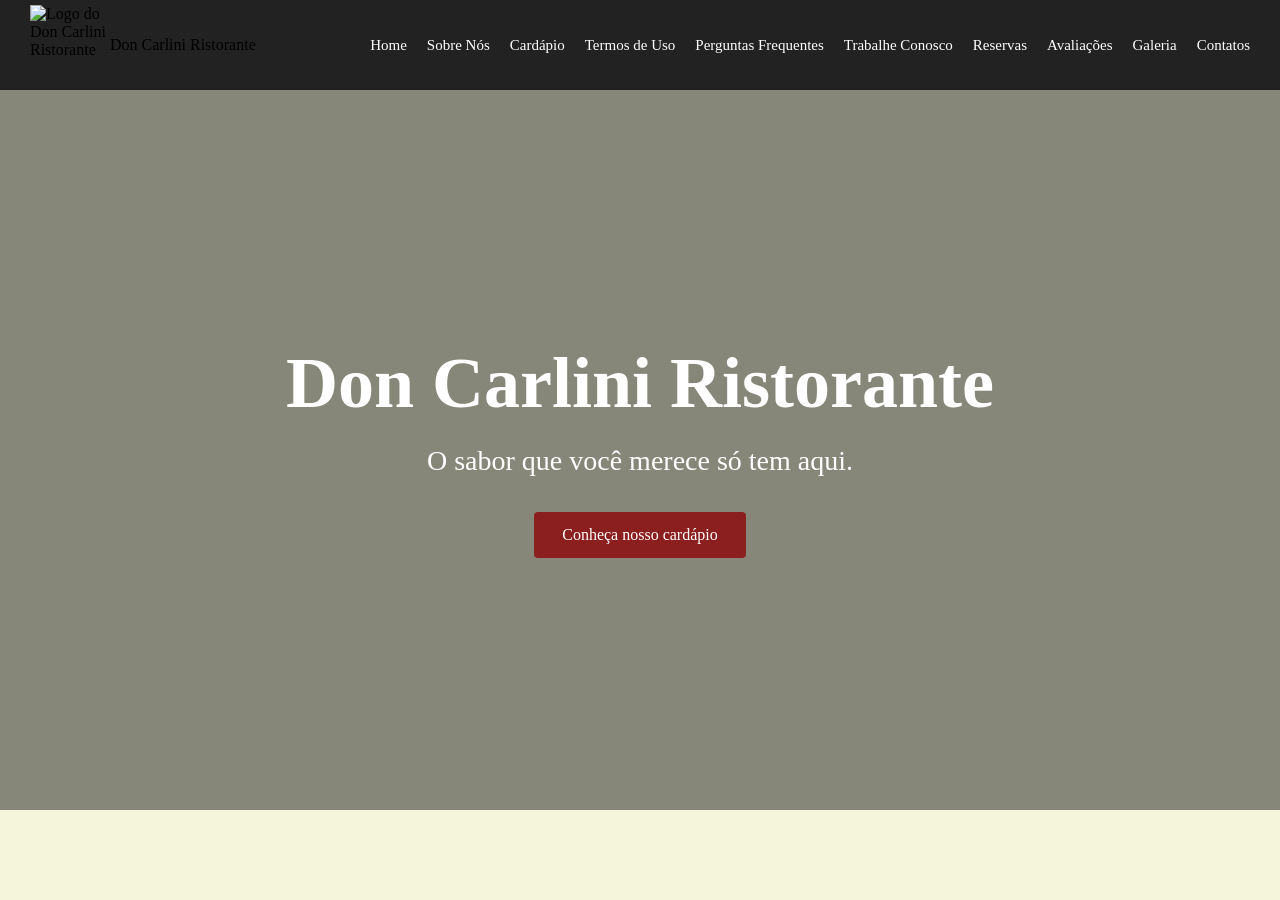
==== index.html @ febd2bf2 "Update Style" ====
<!DOCTYPE html>
<html lang="pt-br">

<head>
    <meta charset="UTF-8">
    <meta name="viewport" content="width=device-width, initial-scale=1.0">

    <title>Don Carlini Ristorante</title>

    <link rel="stylesheet" href="css/style.css">
</head>

<body>

    <header class="header">

        <img 
            src="assets/img/logoDonCarlini.jpg" 
            width="80" 
            height="80" 
            alt="Logo do Don Carlini Ristorante"
        >

        <div class="logo">
            Don Carlini Ristorante
        </div>

        <nav class="nav-bar">
            <ul class="nav-list">
                <li><a href="index.html">Home</a></li>
                <li><a href="pages/sobreNos.html">Sobre Nós</a></li>
                <li><a href="pages/cardapio.html">Cardápio</a></li>
                <li><a href="pages/termosUso.html">Termos de Uso</a></li>
                <li><a href="pages/faq.html">Perguntas Frequentes</a></li>
                <li><a href="pages/trabalheCon.html">Trabalhe Conosco</a></li>
                <li><a href="pages/reservas.html">Reservas</a></li>
                <li><a href="pages/avaliacoes.html">Avaliações</a></li>
                <li><a href="pages/galeria.html">Galeria</a></li>
                <li><a href="pages/contatos.html">Contatos</a></li>
            </ul>
        </nav>

    </header>

    <main>

        <section class="hero">
        <div class="hero-conteudo">
            <h1>Don Carlini Ristorante</h1>
            <h2>O sabor que você merece só tem aqui.</h2>
            <a href="pages/cardapio.html" class="btn-cardapio">
                Conheça nosso cardápio
            </a>
        </div>
    </section>

    </main>


</body>

</html>
---- css/style.css ----
* {
    margin: 0;
    padding: 0;
    box-sizing: border-box;
}

/* Fonte padrão do site */
body {
    font-family: 'Merriweather', serif;
    background-color: beige;
}

/* Cabeçalho */
.header {
    width: 100%;
    min-height: 90px;

    display: flex;
    align-items: center;

    padding: 5px 30px;

    background-color: #222;
    
}

/* Logo */
.logo img {
    display: block;
    border-radius: 50%;
}

/* Nome do restaurante */
.nome-restaurante {
    color: white;
    font-size: 24px;
    font-weight: bold;

    margin-left: 15px;
    margin-right: 30px;
}

/* Navbar */
.nav-bar {
    flex: 1;
}

/* Lista de links */
.nav-list {
    list-style: none;

    display: flex;
    align-items: center;
    justify-content: flex-end;

    gap: 20px;
}

/* Links */
.nav-list a {
    color: white;
    text-decoration: none;
    font-size: 15px;
}

/* Quando passar o mouse */
.nav-list a:hover {
    color: #d4af37;
}

.hero {
    min-height: 80vh;

    /* Imagem de fundo */
    background-image: 
        linear-gradient(rgba(0, 0, 0, 0.45), rgba(0, 0, 0, 0.45)),
        url("../assets/img/prato.webp");

    background-size: cover;
    background-position: center;
    background-repeat: no-repeat;

    /* Centralização do conteúdo */
    display: flex;
    justify-content: center;
    align-items: center;
    text-align: center;

    padding: 30px;
    box-sizing: border-box;
}

.hero-conteudo {
    color: white;
    max-width: 900px;
}

.hero h1 {
    font-family: 'Merriweather', serif;
    font-size: clamp(36px, 6vw, 72px);
    margin-bottom: 20px;
}

.hero h2 {
    font-family: 'Merriweather', serif;
    font-size: clamp(18px, 2.5vw, 28px);
    font-weight: 400;
    margin-bottom: 35px;
}

.btn-cardapio {
    display: inline-block;
    padding: 14px 28px;
    background-color: #8b1e1e;
    color: white;
    text-decoration: none;
    border-radius: 4px;
    transition: background-color 0.3s;
}

.btn-cardapio:hover {
    background-color: #641414;
}

p {
    line-height: 1.8;
}
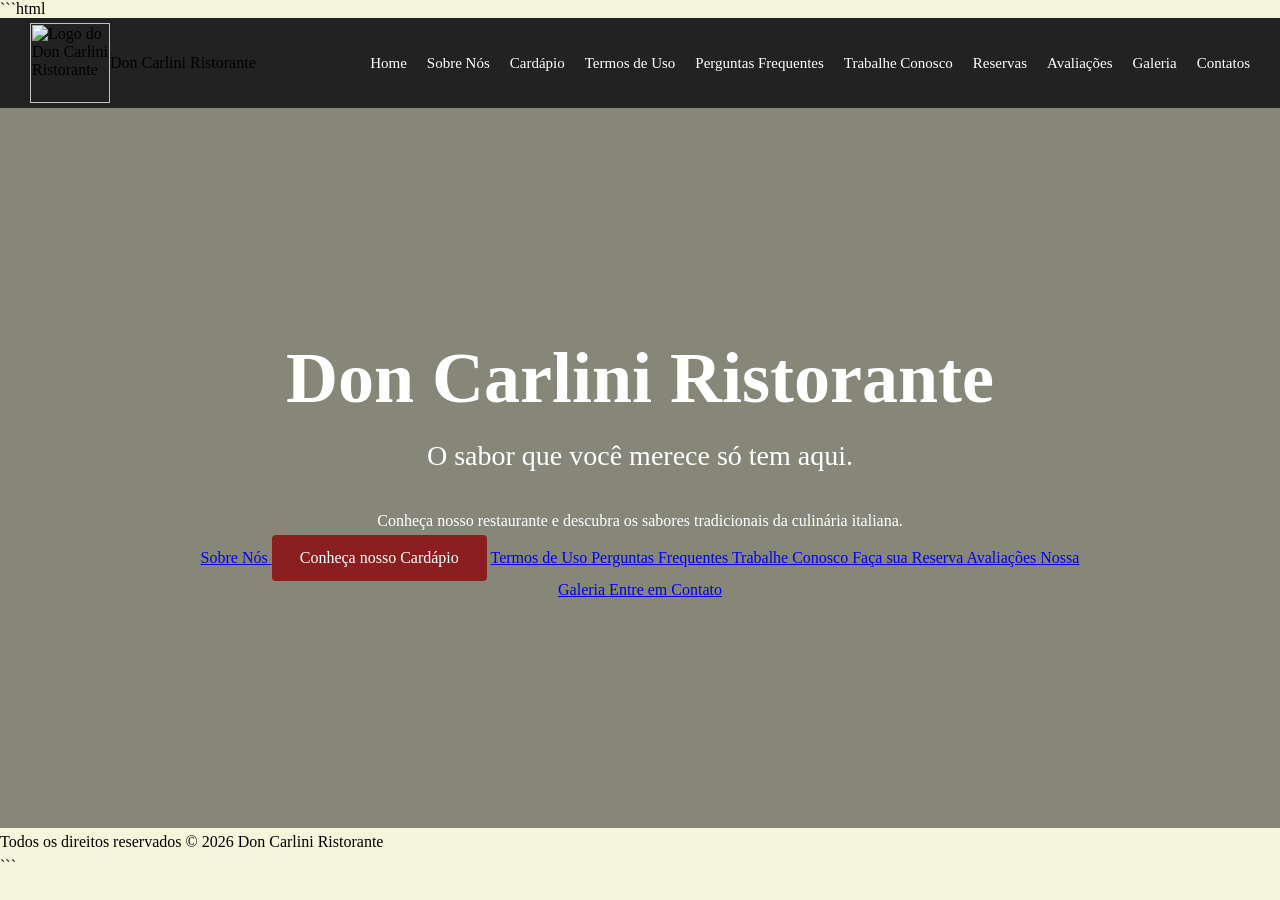
==== commit 79c4192f: "Update index.html" ====
--- a/index.html
+++ b/index.html
@@ -1,3 +1,4 @@
+```html
 <!DOCTYPE html>
 <html lang="pt-br">
 
@@ -14,10 +15,10 @@
 
     <header class="header">
 
-        <img 
-            src="assets/img/logoDonCarlini.jpg" 
-            width="80" 
-            height="80" 
+        <img
+            src="assets/img/logoDonCarlini.jpg"
+            width="80"
+            height="80"
             alt="Logo do Don Carlini Ristorante"
         >
 
@@ -25,7 +26,7 @@
             Don Carlini Ristorante
         </div>
 
-        <nav class="nav-bar">
+        <nav class="nav-bar" aria-label="Navegação principal">
             <ul class="nav-list">
                 <li><a href="index.html">Home</a></li>
                 <li><a href="pages/sobreNos.html">Sobre Nós</a></li>
@@ -45,18 +46,73 @@
     <main>
 
         <section class="hero">
-        <div class="hero-conteudo">
-            <h1>Don Carlini Ristorante</h1>
-            <h2>O sabor que você merece só tem aqui.</h2>
-            <a href="pages/cardapio.html" class="btn-cardapio">
-                Conheça nosso cardápio
-            </a>
-        </div>
-    </section>
+
+            <div class="hero-conteudo">
+
+                <h1>Don Carlini Ristorante</h1>
+
+                <h2>O sabor que você merece só tem aqui.</h2>
+
+                <p>
+                    Conheça nosso restaurante e descubra os sabores
+                    tradicionais da culinária italiana.
+                </p>
+
+                <div class="botoes-paginas">
+
+                    <a href="pages/sobreNos.html" class="btn-sobreNos">
+                        Sobre Nós
+                    </a>
+
+                    <a href="pages/cardapio.html" class="btn-cardapio">
+                        Conheça nosso Cardápio
+                    </a>
+
+                    <a href="pages/termosUso.html" class="btn-termosUso">
+                        Termos de Uso
+                    </a>
+
+                    <a href="pages/faq.html" class="btn-faq">
+                        Perguntas Frequentes
+                    </a>
+
+                    <a href="pages/trabalheCon.html" class="btn-trabalheCon">
+                        Trabalhe Conosco
+                    </a>
+
+                    <a href="pages/reservas.html" class="btn-reservas">
+                        Faça sua Reserva
+                    </a>
+
+                    <a href="pages/avaliacoes.html" class="btn-avalicoes">
+                        Avaliações
+                    </a>
+
+                    <a href="pages/galeria.html" class="btn-galeria">
+                        Nossa Galeria
+                    </a>
+
+                    <a href="pages/contatos.html" class="btn-contatos">
+                        Entre em Contato
+                    </a>
+
+                </div>
+
+            </div>
+
+        </section>
 
     </main>
 
+    <footer class="footer">
+
+        <p>
+            Todos os direitos reservados &copy; 2026 Don Carlini Ristorante
+        </p>
+
+    </footer>
 
 </body>
 
-</html>+</html>
+```
--- a/css/style.css
+++ b/css/style.css
@@ -124,4 +124,8 @@
 
 p {
     line-height: 1.8;
-}+}
+
+article {
+    line-height: 1.8;
+}
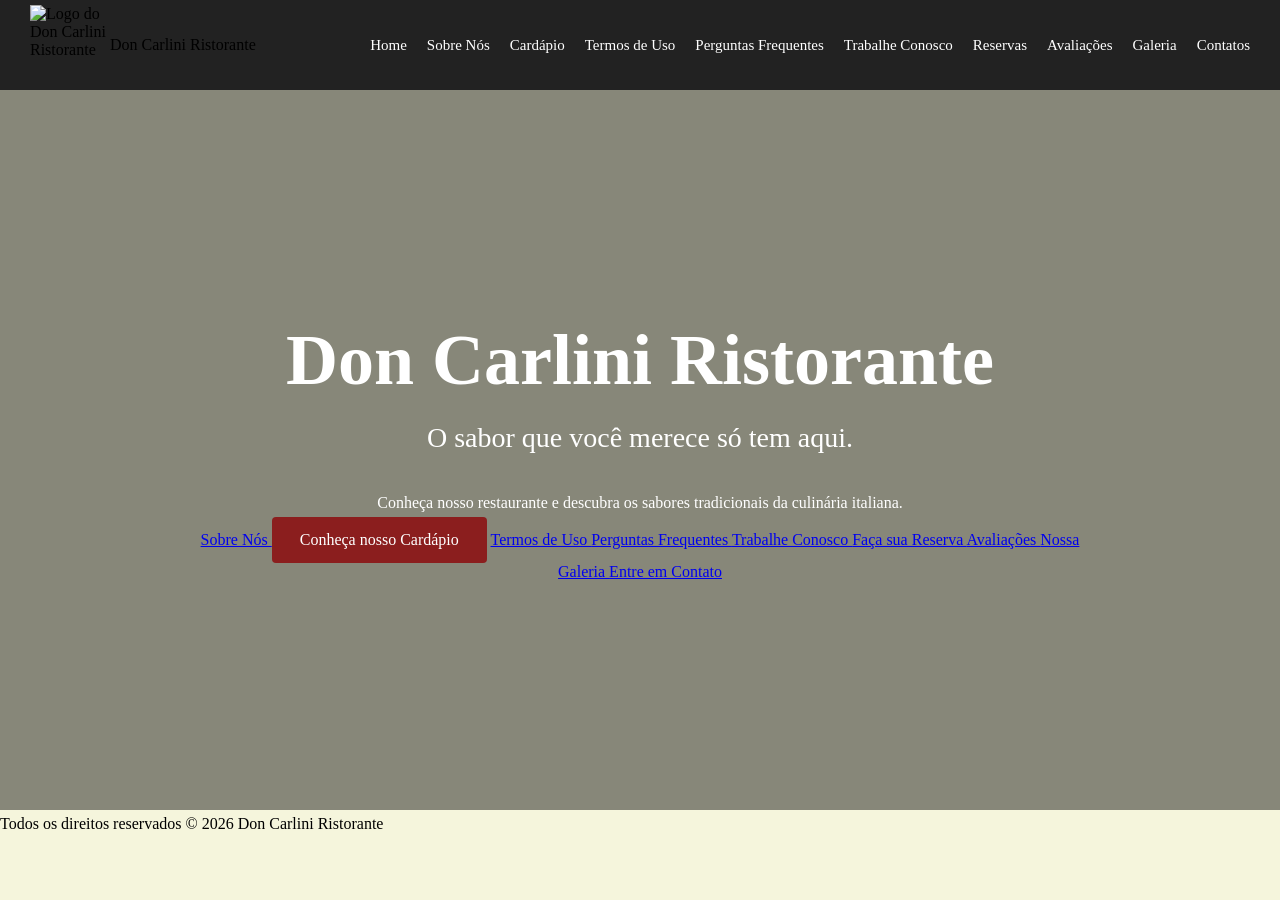
==== commit c514845f: "Update index.html" ====
--- a/index.html
+++ b/index.html
@@ -1,4 +1,3 @@
-```html
 <!DOCTYPE html>
 <html lang="pt-br">
 
@@ -115,4 +114,4 @@
 </body>
 
 </html>
-```
+
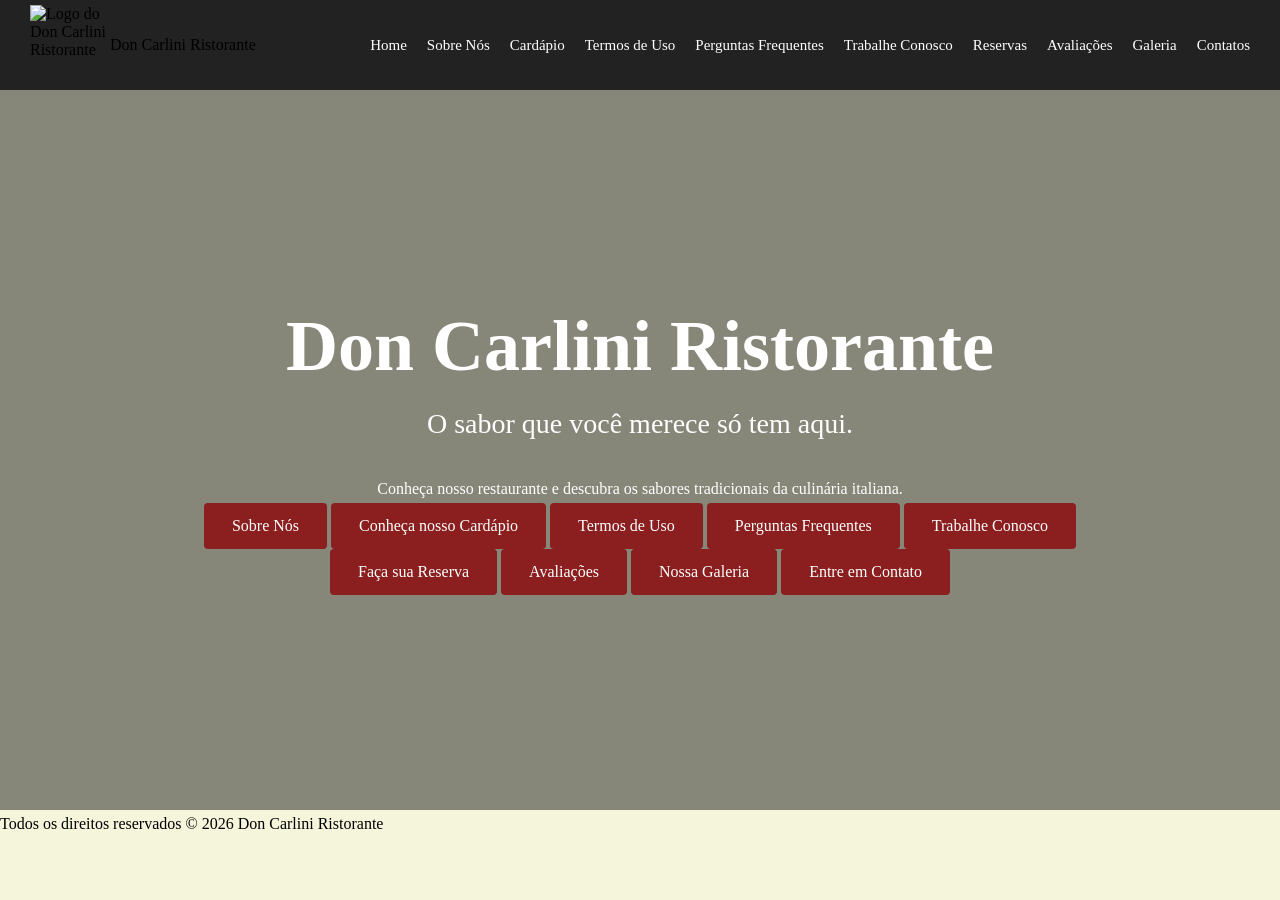
==== commit 4a3e4e3c: "Update index.html" ====
--- a/index.html
+++ b/index.html
@@ -59,39 +59,39 @@
 
                 <div class="botoes-paginas">
 
-                    <a href="pages/sobreNos.html" class="btn-sobreNos">
+                    <a href="pages/sobreNos.html" class="btn-opcoes">
                         Sobre Nós
                     </a>
 
-                    <a href="pages/cardapio.html" class="btn-cardapio">
+                    <a href="pages/cardapio.html" class="btn-opcoes">
                         Conheça nosso Cardápio
                     </a>
 
-                    <a href="pages/termosUso.html" class="btn-termosUso">
+                    <a href="pages/termosUso.html" class="btn-opcoes">
                         Termos de Uso
                     </a>
 
-                    <a href="pages/faq.html" class="btn-faq">
+                    <a href="pages/faq.html" class="btn-opcoes">
                         Perguntas Frequentes
                     </a>
 
-                    <a href="pages/trabalheCon.html" class="btn-trabalheCon">
+                    <a href="pages/trabalheCon.html" class="btn-opcoes">
                         Trabalhe Conosco
                     </a>
 
-                    <a href="pages/reservas.html" class="btn-reservas">
+                    <a href="pages/reservas.html" class="btn-opcoes">
                         Faça sua Reserva
                     </a>
 
-                    <a href="pages/avaliacoes.html" class="btn-avalicoes">
+                    <a href="pages/avaliacoes.html" class="btn-opcoes">
                         Avaliações
                     </a>
 
-                    <a href="pages/galeria.html" class="btn-galeria">
+                    <a href="pages/galeria.html" class="btn-opcoes">
                         Nossa Galeria
                     </a>
 
-                    <a href="pages/contatos.html" class="btn-contatos">
+                    <a href="pages/contatos.html" class="btn-opcoes">
                         Entre em Contato
                     </a>
 
--- a/css/style.css
+++ b/css/style.css
@@ -108,7 +108,7 @@
     margin-bottom: 35px;
 }
 
-.btn-cardapio {
+.btn-opcoes {
     display: inline-block;
     padding: 14px 28px;
     background-color: #8b1e1e;
@@ -118,7 +118,7 @@
     transition: background-color 0.3s;
 }
 
-.btn-cardapio:hover {
+.btn-opcoes:hover {
     background-color: #641414;
 }
 
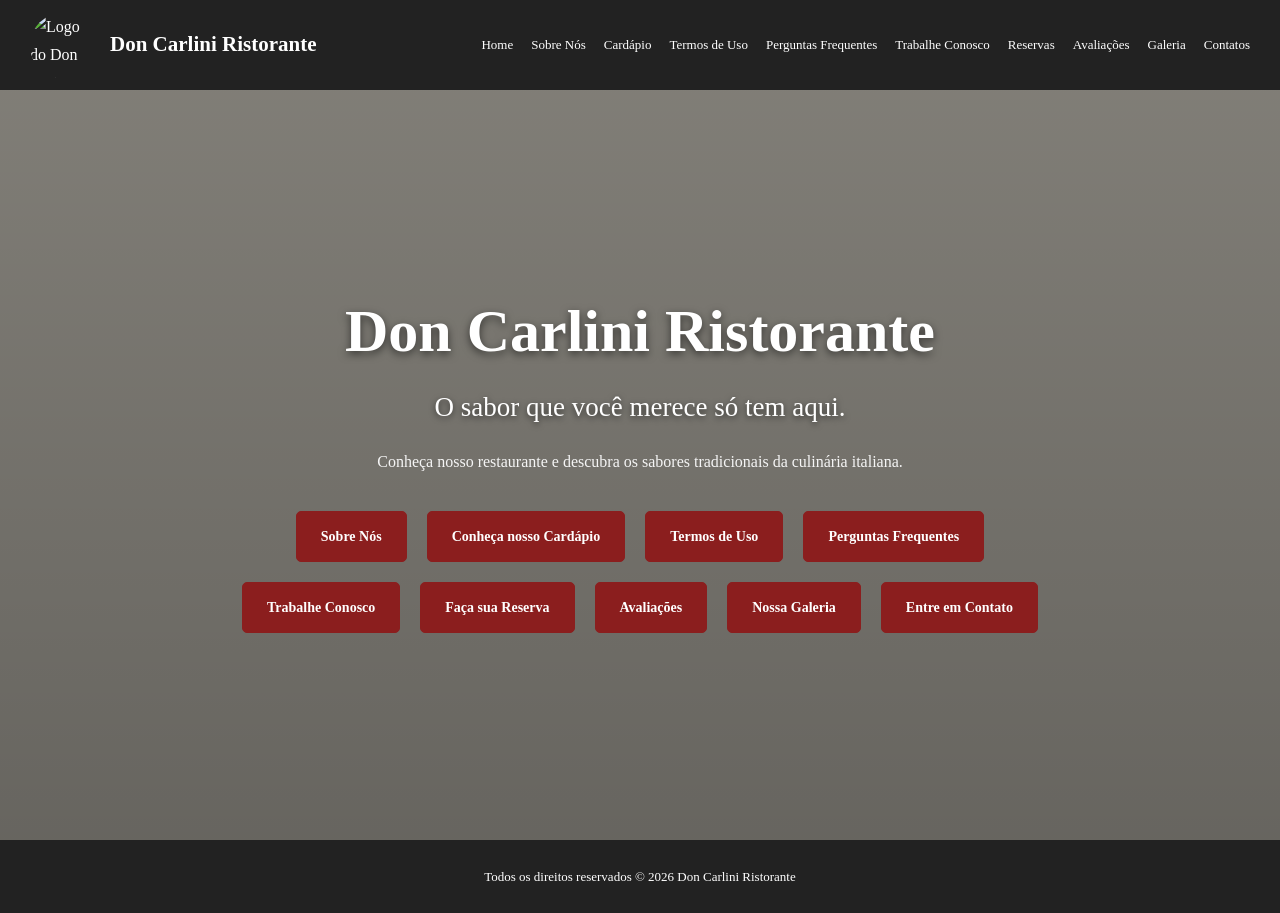
==== commit 9ef1c73c: "Update index.html" ====
--- a/index.html
+++ b/index.html
@@ -10,7 +10,7 @@
     <link rel="stylesheet" href="css/style.css">
 </head>
 
-<body>
+<body class="pagina-inicial">
 
     <header class="header">
 
--- a/css/style.css
+++ b/css/style.css
@@ -1,131 +1,947 @@
+/* =====================================================
+   CONFIGURAÇÕES GERAIS
+===================================================== */
+
 * {
     margin: 0;
     padding: 0;
     box-sizing: border-box;
 }
 
-/* Fonte padrão do site */
+:root {
+    --cor-fundo: #f5f0e3;
+    --cor-fundo-card: #fffdf7;
+    --cor-escura: #222222;
+    --cor-vermelha: #8b1e1e;
+    --cor-vermelha-hover: #641414;
+    --cor-dourada: #d4af37;
+    --cor-texto: #333333;
+    --cor-texto-suave: #666666;
+    --cor-borda: #e0d5bf;
+    --sombra-padrao: 0 6px 18px rgba(0, 0, 0, 0.10);
+    --transicao-padrao: 0.3s ease;
+}
+
+html {
+    scroll-behavior: smooth;
+}
+
 body {
-    font-family: 'Merriweather', serif;
-    background-color: beige;
-}
-
-/* Cabeçalho */
+    font-family: 'Merriweather', Georgia, serif;
+    background-color: var(--cor-fundo);
+    color: var(--cor-texto);
+    line-height: 1.8;
+}
+
+img,
+video {
+    max-width: 100%;
+}
+
+img {
+    height: auto;
+}
+
+p {
+    line-height: 1.8;
+    margin-bottom: 18px;
+}
+
+p:last-child {
+    margin-bottom: 0;
+}
+
+h1,
+h2,
+h3,
+h4 {
+    line-height: 1.3;
+    margin-bottom: 18px;
+}
+
+h2 {
+    margin-top: 35px;
+}
+
+h3 {
+    margin-top: 20px;
+}
+
+a,
+button,
+input,
+select,
+textarea {
+    transition:
+        color var(--transicao-padrao),
+        background-color var(--transicao-padrao),
+        border-color var(--transicao-padrao),
+        box-shadow var(--transicao-padrao),
+        transform var(--transicao-padrao);
+}
+
+a:focus-visible,
+button:focus-visible,
+input:focus-visible,
+select:focus-visible,
+textarea:focus-visible {
+    outline: 3px solid var(--cor-dourada);
+    outline-offset: 3px;
+}
+
+
+/* =====================================================
+   CABEÇALHO
+===================================================== */
+
 .header {
     width: 100%;
     min-height: 90px;
-
     display: flex;
     align-items: center;
-
-    padding: 5px 30px;
-
-    background-color: #222;
-    
-}
-
-/* Logo */
-.logo img {
-    display: block;
+    gap: 15px;
+    padding: 10px 30px;
+    background-color: var(--cor-escura);
+    color: white;
+}
+
+/* Logo do restaurante */
+
+.header > img {
+    width: 65px;
+    height: 65px;
+    object-fit: contain;
     border-radius: 50%;
+    flex-shrink: 0;
 }
 
 /* Nome do restaurante */
-.nome-restaurante {
+
+.logo {
     color: white;
-    font-size: 24px;
+    font-size: 21px;
     font-weight: bold;
-
-    margin-left: 15px;
-    margin-right: 30px;
-}
-
-/* Navbar */
+    white-space: nowrap;
+}
+
+/* Barra de navegação */
+
 .nav-bar {
     flex: 1;
-}
-
-/* Lista de links */
+    min-width: 0;
+}
+
 .nav-list {
     list-style: none;
-
     display: flex;
     align-items: center;
     justify-content: flex-end;
-
-    gap: 20px;
-}
-
-/* Links */
+    flex-wrap: wrap;
+    gap: 10px 18px;
+}
+
 .nav-list a {
+    display: inline-block;
     color: white;
     text-decoration: none;
-    font-size: 15px;
-}
-
-/* Quando passar o mouse */
+    font-size: 13px;
+    padding: 7px 0;
+}
+
+.nav-list a:hover,
+.nav-list a[aria-current="page"] {
+    color: var(--cor-dourada);
+}
+
 .nav-list a:hover {
-    color: #d4af37;
-}
+    transform: translateY(-2px);
+}
+
+
+/* =====================================================
+   DESTAQUE PRINCIPAL DAS PÁGINAS
+===================================================== */
 
 .hero {
-    min-height: 80vh;
-
-    /* Imagem de fundo */
-    background-image: 
-        linear-gradient(rgba(0, 0, 0, 0.45), rgba(0, 0, 0, 0.45)),
+    min-height: 62vh;
+    position: relative;
+    overflow: hidden;
+
+    background-image:
+        linear-gradient(
+            rgba(0, 0, 0, 0.48),
+            rgba(0, 0, 0, 0.58)
+        ),
         url("../assets/img/prato.webp");
 
+    /*
+       Mantém o prato como fundo, mas reduz seu destaque
+       visual em comparação com a versão anterior.
+    */
     background-size: cover;
     background-position: center;
     background-repeat: no-repeat;
 
-    /* Centralização do conteúdo */
     display: flex;
     justify-content: center;
     align-items: center;
     text-align: center;
 
-    padding: 30px;
-    box-sizing: border-box;
-}
+    padding: 65px 25px;
+}
+
+/* Conteúdo principal do destaque */
 
 .hero-conteudo {
     color: white;
-    max-width: 900px;
-}
+    width: 100%;
+    max-width: 850px;
+
+    /*
+       O texto começa invisível e aparece suavemente
+       após um pequeno intervalo.
+    */
+    opacity: 0;
+    animation: aparecerConteudo 1.2s ease-out 0.4s forwards;
+}
+
+/* Título principal */
 
 .hero h1 {
-    font-family: 'Merriweather', serif;
-    font-size: clamp(36px, 6vw, 72px);
+    font-family: 'Merriweather', Georgia, serif;
+    font-size: clamp(32px, 5vw, 60px);
+    font-weight: bold;
     margin-bottom: 20px;
-}
+
+    text-shadow: 0 3px 8px rgba(0, 0, 0, 0.55);
+}
+
+/* Subtítulo */
 
 .hero h2 {
-    font-family: 'Merriweather', serif;
-    font-size: clamp(18px, 2.5vw, 28px);
+    font-family: 'Merriweather', Georgia, serif;
+    font-size: clamp(18px, 2.5vw, 27px);
     font-weight: 400;
-    margin-bottom: 35px;
-}
+    margin-top: 0;
+    margin-bottom: 22px;
+
+    text-shadow: 0 2px 6px rgba(0, 0, 0, 0.6);
+}
+
+/* Texto descritivo */
+
+.hero p {
+    max-width: 700px;
+    margin: 0 auto 28px;
+    font-size: 16px;
+    line-height: 1.9;
+    color: #f5f5f5;
+}
+
+/* Animação de entrada */
+
+@keyframes aparecerConteudo {
+    from {
+        opacity: 0;
+        transform: translateY(22px);
+    }
+
+    to {
+        opacity: 1;
+        transform: translateY(0);
+    }
+}
+
+/* Respeita a preferência por menos animações */
+
+@media (prefers-reduced-motion: reduce) {
+    html {
+        scroll-behavior: auto;
+    }
+
+    *,
+    *::before,
+    *::after {
+        animation-duration: 0.01ms !important;
+        animation-iteration-count: 1 !important;
+        transition-duration: 0.01ms !important;
+    }
+
+    .hero-conteudo {
+        opacity: 1;
+        transform: none;
+    }
+}
+
+
+/* =====================================================
+   BOTÕES
+===================================================== */
 
 .btn-opcoes {
     display: inline-block;
-    padding: 14px 28px;
-    background-color: #8b1e1e;
+    padding: 12px 24px;
+    margin: 5px;
+
+    background-color: var(--cor-vermelha);
     color: white;
+
     text-decoration: none;
+    text-align: center;
+    font-family: inherit;
+    font-size: 14px;
+    font-weight: bold;
+
+    border: 1px solid var(--cor-vermelha);
+    border-radius: 5px;
+    cursor: pointer;
+}
+
+.btn-opcoes:hover {
+    background-color: var(--cor-vermelha-hover);
+    border-color: var(--cor-vermelha-hover);
+    transform: translateY(-2px);
+    box-shadow: 0 5px 12px rgba(0, 0, 0, 0.18);
+}
+
+.botoes-paginas {
+    display: flex;
+    flex-wrap: wrap;
+    justify-content: center;
+    align-items: center;
+    gap: 10px;
+    margin-top: 25px;
+}
+
+
+/* =====================================================
+   CONTEÚDO GERAL DAS PÁGINAS
+===================================================== */
+
+main > section:not(.hero) {
+    padding: 45px 7%;
+}
+
+main > section:not(.hero) > h2:first-child {
+    margin-top: 0;
+}
+
+main > section:not(.hero) > p {
+    max-width: 950px;
+}
+
+main section article {
+    line-height: 1.8;
+}
+
+main section article p {
+    margin-bottom: 18px;
+}
+
+main section article p:last-child {
+    margin-bottom: 0;
+}
+
+/* Separação entre artigos */
+
+main section article + article {
+    margin-top: 28px;
+}
+
+/* Títulos das seções */
+
+main section:not(.hero) h2 {
+    color: var(--cor-vermelha);
+    margin-bottom: 22px;
+}
+
+main section:not(.hero) h3 {
+    color: var(--cor-escura);
+    margin-bottom: 12px;
+}
+
+
+/* =====================================================
+   SOBRE NÓS
+===================================================== */
+
+.sobre-nos,
+.diferenciais,
+.sobre-nos-links,
+.termos,
+.trabalhe-conosco {
+    max-width: 1200px;
+    margin-left: auto;
+    margin-right: auto;
+}
+
+.historia-restaurante,
+.diferencial,
+.termo {
+    margin-bottom: 30px;
+}
+
+.mensagem-final {
+    margin-top: 35px;
+    padding: 22px;
+    text-align: center;
+    font-weight: bold;
+    color: var(--cor-vermelha);
+    background-color: rgba(212, 175, 55, 0.12);
+    border-left: 4px solid var(--cor-dourada);
     border-radius: 4px;
-    transition: background-color 0.3s;
-}
-
-.btn-opcoes:hover {
-    background-color: #641414;
-}
-
-p {
-    line-height: 1.8;
-}
-
-article {
-    line-height: 1.8;
-}
+}
+
+
+/* =====================================================
+   FORMULÁRIOS
+   Reservas, contatos e trabalhe conosco
+===================================================== */
+
+.formulario-trabalhe,
+.trabalhe-conosco form,
+main form {
+    width: 100%;
+    max-width: 760px;
+    margin: 30px auto;
+    padding: 32px;
+
+    background-color: var(--cor-fundo-card);
+    border: 1px solid var(--cor-borda);
+    border-top: 4px solid var(--cor-dourada);
+    border-radius: 10px;
+
+    box-shadow: var(--sombra-padrao);
+}
+
+/* Agrupamento dos campos */
+
+.campo-formulario {
+    display: flex;
+    flex-direction: column;
+    gap: 8px;
+    margin-bottom: 22px;
+}
+
+/* Rótulos */
+
+.campo-formulario label,
+main form label {
+    display: block;
+    color: var(--cor-escura);
+    font-size: 14px;
+    font-weight: bold;
+}
+
+/* Campos de entrada */
+
+.campo-formulario input:not([type="checkbox"]),
+.campo-formulario select,
+.campo-formulario textarea,
+main form input:not([type="checkbox"]),
+main form select,
+main form textarea {
+    display: block;
+    width: 100%;
+    padding: 12px 14px;
+
+    font-family: inherit;
+    font-size: 14px;
+    line-height: 1.5;
+    color: var(--cor-texto);
+
+    background-color: #ffffff;
+    border: 1px solid #cfc4b0;
+    border-radius: 5px;
+}
+
+/* Área de texto */
+
+.campo-formulario textarea,
+main form textarea {
+    min-height: 120px;
+    resize: vertical;
+}
+
+/* Efeito ao selecionar os campos */
+
+.campo-formulario input:focus,
+.campo-formulario select:focus,
+.campo-formulario textarea:focus,
+main form input:focus,
+main form select:focus,
+main form textarea:focus {
+    border-color: var(--cor-dourada);
+    box-shadow: 0 0 0 3px rgba(212, 175, 55, 0.18);
+    outline: none;
+}
+
+/* Texto de orientação */
+
+input::placeholder,
+textarea::placeholder {
+    color: #888078;
+    opacity: 1;
+}
+
+/* Checkbox e consentimento */
+
+.campo-formulario input[type="checkbox"],
+main form input[type="checkbox"] {
+    width: 17px;
+    height: 17px;
+    margin-right: 8px;
+    accent-color: var(--cor-vermelha);
+    vertical-align: middle;
+}
+
+.campo-formulario label:has(input[type="checkbox"]) {
+    display: flex;
+    flex-direction: row;
+    align-items: flex-start;
+    gap: 8px;
+    font-weight: normal;
+    line-height: 1.7;
+}
+
+/* Botão de envio */
+
+.formulario-trabalhe button[type="submit"],
+.trabalhe-conosco form button[type="submit"],
+main form button[type="submit"] {
+    display: block;
+    width: 100%;
+    padding: 14px 20px;
+    margin-top: 10px;
+
+    background-color: var(--cor-vermelha);
+    color: white;
+
+    border: none;
+    border-radius: 5px;
+
+    font-family: inherit;
+    font-size: 15px;
+    font-weight: bold;
+
+    cursor: pointer;
+}
+
+.formulario-trabalhe button[type="submit"]:hover,
+.trabalhe-conosco form button[type="submit"]:hover,
+main form button[type="submit"]:hover {
+    background-color: var(--cor-vermelha-hover);
+    transform: translateY(-2px);
+}
+
+
+/* =====================================================
+   AVALIAÇÕES EM FORMATO DE FLASHCARDS
+===================================================== */
+
+/*
+   As regras funcionam com artigos dentro de uma seção
+   de avaliações. Se a página utilizar outra classe,
+   ajuste o seletor para corresponder ao HTML.
+*/
+
+.avaliacoes {
+    max-width: 1200px;
+    margin: 0 auto;
+}
+
+.avaliacoes-lista,
+.lista-avaliacoes,
+.avaliacoes-container {
+    display: grid;
+    grid-template-columns: repeat(3, minmax(0, 1fr));
+    gap: 24px;
+    align-items: stretch;
+    margin-top: 30px;
+}
+
+/* Cada avaliação funciona como um cartão */
+
+.avaliacoes article,
+.avaliacoes-lista article,
+.lista-avaliacoes article,
+.avaliacoes-container article,
+.avaliacao-card,
+.card-avaliacao {
+    display: flex;
+    flex-direction: column;
+    align-items: flex-start;
+
+    padding: 25px;
+
+    background-color: var(--cor-fundo-card);
+    border: 1px solid var(--cor-borda);
+    border-top: 4px solid var(--cor-dourada);
+    border-radius: 10px;
+
+    box-shadow: var(--sombra-padrao);
+
+    transition:
+        transform 0.3s ease,
+        box-shadow 0.3s ease,
+        border-color 0.3s ease;
+}
+
+/* Efeito de elevação ao passar o mouse */
+
+.avaliacoes article:hover,
+.avaliacoes-lista article:hover,
+.lista-avaliacoes article:hover,
+.avaliacoes-container article:hover,
+.avaliacao-card:hover,
+.card-avaliacao:hover {
+    transform: translateY(-6px);
+    box-shadow: 0 12px 25px rgba(0, 0, 0, 0.15);
+    border-top-color: var(--cor-vermelha);
+}
+
+/* Título ou nome de quem avaliou */
+
+.avaliacoes article h3,
+.avaliacoes-lista article h3,
+.lista-avaliacoes article h3,
+.avaliacoes-container article h3,
+.avaliacao-card h3,
+.card-avaliacao h3 {
+    margin-top: 0;
+    margin-bottom: 12px;
+    color: var(--cor-vermelha);
+    font-size: 18px;
+}
+
+/* Texto da avaliação */
+
+.avaliacoes article p,
+.avaliacoes-lista article p,
+.lista-avaliacoes article p,
+.avaliacoes-container article p,
+.avaliacao-card p,
+.card-avaliacao p {
+    margin-bottom: 14px;
+    font-size: 14px;
+    line-height: 1.9;
+}
+
+/* Estrelas, se existirem no HTML */
+
+.estrelas,
+.nota-avaliacao {
+    color: #b58b16;
+    letter-spacing: 3px;
+    margin-bottom: 12px;
+    font-size: 18px;
+}
+
+/* Autor da avaliação */
+
+.autor-avaliacao {
+    margin-top: auto;
+    padding-top: 12px;
+    color: var(--cor-texto-suave);
+    font-size: 13px;
+    font-style: italic;
+}
+
+
+/* =====================================================
+   CARDÁPIO
+===================================================== */
+
+.pratos,
+.bebidas,
+.sobremesas {
+    max-width: 1200px;
+    margin: 0 auto;
+}
+
+.pratos article,
+.bebidas article,
+.sobremesas article {
+    padding: 22px;
+    margin-bottom: 22px;
+
+    background-color: var(--cor-fundo-card);
+    border: 1px solid var(--cor-borda);
+    border-radius: 8px;
+
+    box-shadow: 0 3px 12px rgba(0, 0, 0, 0.06);
+}
+
+.pratos article h3,
+.bebidas article h3,
+.sobremesas article h3 {
+    margin-top: 0;
+    color: var(--cor-vermelha);
+}
+
+
+/* =====================================================
+   GALERIA
+===================================================== */
+
+.galeria-imagens {
+    display: grid;
+    grid-template-columns: repeat(3, minmax(0, 1fr));
+    gap: 22px;
+    margin-top: 25px;
+}
+
+.galeria-item {
+    overflow: hidden;
+    background-color: var(--cor-fundo-card);
+    border-radius: 8px;
+    box-shadow: var(--sombra-padrao);
+}
+
+.galeria-item img {
+    display: block;
+    width: 100%;
+    height: 220px;
+    object-fit: cover;
+    transition: transform 0.4s ease;
+}
+
+.galeria-item:hover img {
+    transform: scale(1.04);
+}
+
+.galeria-item figcaption {
+    padding: 14px;
+    text-align: center;
+    font-size: 14px;
+}
+
+.galeria-video {
+    width: 100%;
+    max-width: 700px;
+    display: block;
+    margin: 25px auto;
+    border-radius: 8px;
+    box-shadow: var(--sombra-padrao);
+}
+
+
+/* =====================================================
+   TERMOS DE USO E FAQ
+===================================================== */
+
+.termo {
+    padding: 24px;
+    background-color: var(--cor-fundo-card);
+    border-left: 4px solid var(--cor-dourada);
+    border-radius: 5px;
+}
+
+.termo h3 {
+    margin-top: 0;
+    color: var(--cor-vermelha);
+}
+
+.termo p:last-child {
+    margin-bottom: 0;
+}
+
+/* Artigos de perguntas frequentes */
+
+.faq article {
+    padding: 22px;
+    margin-bottom: 18px;
+    background-color: var(--cor-fundo-card);
+    border-radius: 8px;
+    border: 1px solid var(--cor-borda);
+}
+
+.faq article h3 {
+    margin-top: 0;
+    color: var(--cor-vermelha);
+}
+
+
+/* =====================================================
+   RODAPÉ
+===================================================== */
+
+.footer {
+    padding: 25px 20px;
+    background-color: var(--cor-escura);
+    color: white;
+    text-align: center;
+    font-size: 13px;
+}
+
+.footer p {
+    margin-bottom: 0;
+}
+
+
+/* =====================================================
+   RESPONSIVIDADE PARA TABLETS
+===================================================== */
+
+@media (max-width: 1000px) {
+
+    .header {
+        flex-wrap: wrap;
+        justify-content: center;
+        padding: 15px 20px;
+    }
+
+    .logo {
+        font-size: 20px;
+    }
+
+    .nav-bar {
+        flex-basis: 100%;
+    }
+
+    .nav-list {
+        justify-content: center;
+        gap: 8px 15px;
+    }
+
+    .nav-list a {
+        font-size: 13px;
+    }
+
+    .hero {
+        min-height: 55vh;
+    }
+
+    .avaliacoes-lista,
+    .lista-avaliacoes,
+    .avaliacoes-container,
+    .galeria-imagens {
+        grid-template-columns: repeat(2, minmax(0, 1fr));
+    }
+}
+
+
+/* =====================================================
+   RESPONSIVIDADE PARA CELULARES
+===================================================== */
+
+@media (max-width: 600px) {
+
+    .header {
+        gap: 10px;
+        padding: 15px;
+    }
+
+    .header > img {
+        width: 52px;
+        height: 52px;
+    }
+
+    .logo {
+        white-space: normal;
+        font-size: 17px;
+    }
+
+    .nav-list {
+        gap: 5px 12px;
+    }
+
+    .nav-list a {
+        font-size: 12px;
+    }
+
+    .hero {
+        min-height: 48vh;
+        padding: 45px 18px;
+        background-position: center;
+    }
+
+    .hero h1 {
+        font-size: clamp(30px, 9vw, 44px);
+        margin-bottom: 16px;
+    }
+
+    .hero h2 {
+        font-size: 19px;
+        margin-bottom: 18px;
+    }
+
+    .hero p {
+        font-size: 14px;
+    }
+
+    main > section:not(.hero) {
+        padding: 32px 18px;
+    }
+
+    .formulario-trabalhe,
+    .trabalhe-conosco form,
+    main form {
+        padding: 22px 16px;
+    }
+
+    .btn-opcoes {
+        padding: 11px 17px;
+        font-size: 13px;
+    }
+
+    .botoes-paginas {
+        flex-direction: column;
+        align-items: stretch;
+    }
+
+    .botoes-paginas .btn-opcoes {
+        width: 100%;
+        margin: 0;
+    }
+
+    .avaliacoes-lista,
+    .lista-avaliacoes,
+    .avaliacoes-container,
+    .galeria-imagens {
+        grid-template-columns: 1fr;
+    }
+
+    .termo {
+        padding: 18px;
+    }
+
+    .galeria-item img {
+        height: 200px;
+    }
+}
+
+/* Página inicial: ocupa a altura útil da tela */
+.pagina-inicial {
+    min-height: 100vh;
+    display: flex;
+    flex-direction: column;
+}
+
+.pagina-inicial main {
+    flex: 1;
+    display: flex;
+    flex-direction: column;
+}
+
+.pagina-inicial main .hero {
+    flex: 1;
+    min-height: calc(100vh - 150px);
+}
+
+/* Evita que o rodapé crie espaço adicional */
+.pagina-inicial .footer {
+    flex-shrink: 0;
+}
+
+@media (max-width: 1000px) {
+    .pagina-inicial main .hero {
+        min-height: calc(100vh - 190px);
+    }
+}
+
+@media (max-width: 600px) {
+    .pagina-inicial main .hero {
+        min-height: calc(100svh - 220px);
+    }
+}
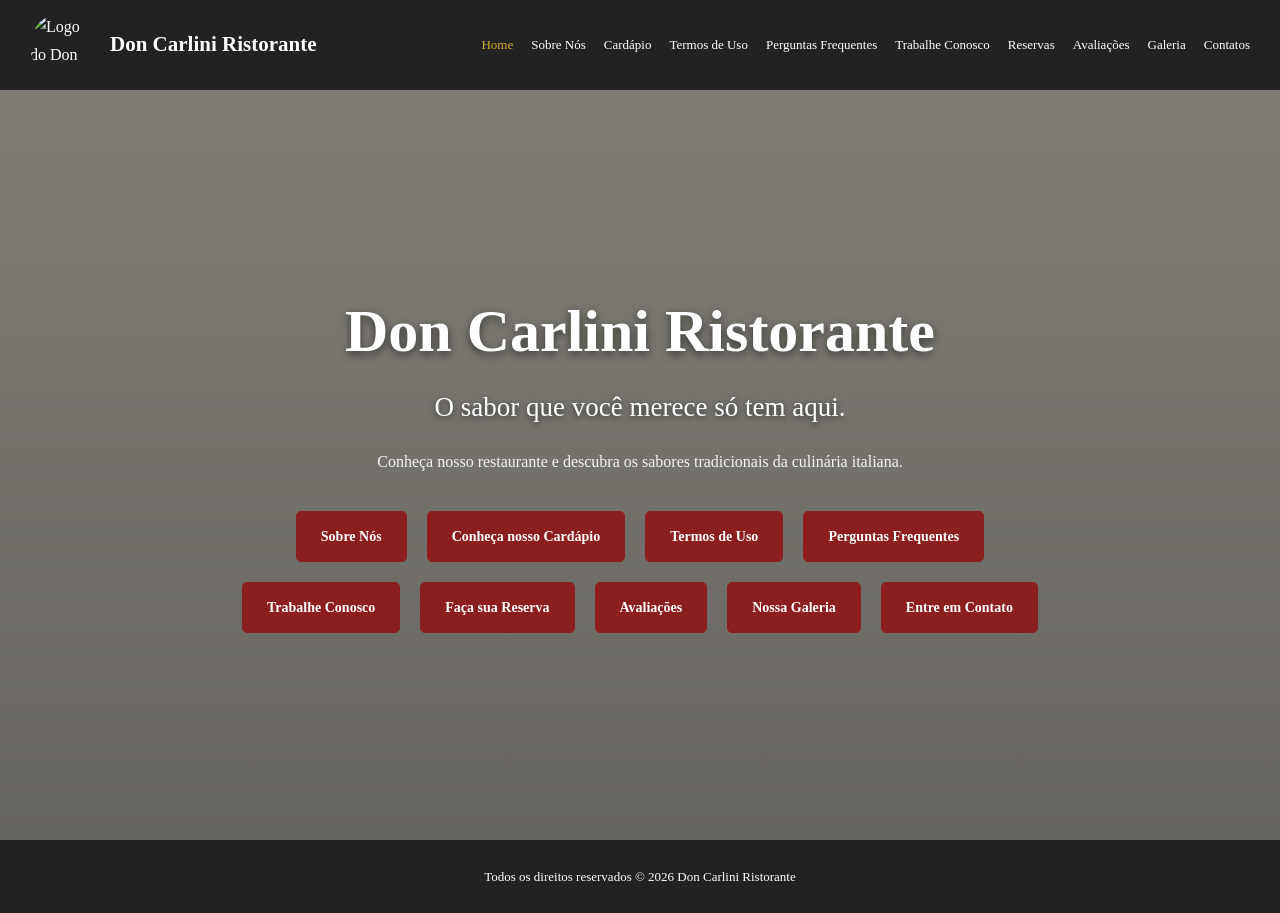
==== commit 6c16af3f: "Update index.html" ====
--- a/index.html
+++ b/index.html
@@ -9,6 +9,8 @@
 
     <link rel="stylesheet" href="css/style.css">
 </head>
+
+<script src="js/script.js" defer></script>
 
 <body class="pagina-inicial">
 
@@ -27,7 +29,7 @@
 
         <nav class="nav-bar" aria-label="Navegação principal">
             <ul class="nav-list">
-                <li><a href="index.html">Home</a></li>
+                <li><a href="index.html" aria-current="page">Home</a></li>
                 <li><a href="pages/sobreNos.html">Sobre Nós</a></li>
                 <li><a href="pages/cardapio.html">Cardápio</a></li>
                 <li><a href="pages/termosUso.html">Termos de Uso</a></li>
--- a/css/style.css
+++ b/css/style.css
@@ -1,7 +1,3 @@
-/* =====================================================
-   CONFIGURAÇÕES GERAIS
-===================================================== */
-
 * {
     margin: 0;
     padding: 0;
@@ -89,11 +85,6 @@
     outline-offset: 3px;
 }
 
-
-/* =====================================================
-   CABEÇALHO
-===================================================== */
-
 .header {
     width: 100%;
     min-height: 90px;
@@ -105,7 +96,6 @@
     color: white;
 }
 
-/* Logo do restaurante */
 
 .header > img {
     width: 65px;
@@ -115,7 +105,6 @@
     flex-shrink: 0;
 }
 
-/* Nome do restaurante */
 
 .logo {
     color: white;
@@ -124,7 +113,6 @@
     white-space: nowrap;
 }
 
-/* Barra de navegação */
 
 .nav-bar {
     flex: 1;
@@ -157,11 +145,6 @@
     transform: translateY(-2px);
 }
 
-
-/* =====================================================
-   DESTAQUE PRINCIPAL DAS PÁGINAS
-===================================================== */
-
 .hero {
     min-height: 62vh;
     position: relative;
@@ -174,10 +157,6 @@
         ),
         url("../assets/img/prato.webp");
 
-    /*
-       Mantém o prato como fundo, mas reduz seu destaque
-       visual em comparação com a versão anterior.
-    */
     background-size: cover;
     background-position: center;
     background-repeat: no-repeat;
@@ -190,22 +169,15 @@
     padding: 65px 25px;
 }
 
-/* Conteúdo principal do destaque */
-
 .hero-conteudo {
     color: white;
     width: 100%;
     max-width: 850px;
 
-    /*
-       O texto começa invisível e aparece suavemente
-       após um pequeno intervalo.
-    */
     opacity: 0;
     animation: aparecerConteudo 1.2s ease-out 0.4s forwards;
 }
 
-/* Título principal */
 
 .hero h1 {
     font-family: 'Merriweather', Georgia, serif;
@@ -215,8 +187,6 @@
 
     text-shadow: 0 3px 8px rgba(0, 0, 0, 0.55);
 }
-
-/* Subtítulo */
 
 .hero h2 {
     font-family: 'Merriweather', Georgia, serif;
@@ -228,8 +198,6 @@
     text-shadow: 0 2px 6px rgba(0, 0, 0, 0.6);
 }
 
-/* Texto descritivo */
-
 .hero p {
     max-width: 700px;
     margin: 0 auto 28px;
@@ -238,8 +206,6 @@
     color: #f5f5f5;
 }
 
-/* Animação de entrada */
-
 @keyframes aparecerConteudo {
     from {
         opacity: 0;
@@ -251,8 +217,6 @@
         transform: translateY(0);
     }
 }
-
-/* Respeita a preferência por menos animações */
 
 @media (prefers-reduced-motion: reduce) {
     html {
@@ -272,11 +236,6 @@
         transform: none;
     }
 }
-
-
-/* =====================================================
-   BOTÕES
-===================================================== */
 
 .btn-opcoes {
     display: inline-block;
@@ -313,11 +272,6 @@
     margin-top: 25px;
 }
 
-
-/* =====================================================
-   CONTEÚDO GERAL DAS PÁGINAS
-===================================================== */
-
 main > section:not(.hero) {
     padding: 45px 7%;
 }
@@ -342,13 +296,10 @@
     margin-bottom: 0;
 }
 
-/* Separação entre artigos */
-
 main section article + article {
     margin-top: 28px;
 }
 
-/* Títulos das seções */
 
 main section:not(.hero) h2 {
     color: var(--cor-vermelha);
@@ -359,11 +310,6 @@
     color: var(--cor-escura);
     margin-bottom: 12px;
 }
-
-
-/* =====================================================
-   SOBRE NÓS
-===================================================== */
 
 .sobre-nos,
 .diferenciais,
@@ -391,13 +337,6 @@
     border-left: 4px solid var(--cor-dourada);
     border-radius: 4px;
 }
-
-
-/* =====================================================
-   FORMULÁRIOS
-   Reservas, contatos e trabalhe conosco
-===================================================== */
-
 .formulario-trabalhe,
 .trabalhe-conosco form,
 main form {
@@ -414,7 +353,6 @@
     box-shadow: var(--sombra-padrao);
 }
 
-/* Agrupamento dos campos */
 
 .campo-formulario {
     display: flex;
@@ -423,7 +361,6 @@
     margin-bottom: 22px;
 }
 
-/* Rótulos */
 
 .campo-formulario label,
 main form label {
@@ -432,8 +369,6 @@
     font-size: 14px;
     font-weight: bold;
 }
-
-/* Campos de entrada */
 
 .campo-formulario input:not([type="checkbox"]),
 .campo-formulario select,
@@ -455,15 +390,12 @@
     border-radius: 5px;
 }
 
-/* Área de texto */
 
 .campo-formulario textarea,
 main form textarea {
     min-height: 120px;
     resize: vertical;
 }
-
-/* Efeito ao selecionar os campos */
 
 .campo-formulario input:focus,
 .campo-formulario select:focus,
@@ -476,15 +408,11 @@
     outline: none;
 }
 
-/* Texto de orientação */
-
 input::placeholder,
 textarea::placeholder {
     color: #888078;
     opacity: 1;
 }
-
-/* Checkbox e consentimento */
 
 .campo-formulario input[type="checkbox"],
 main form input[type="checkbox"] {
@@ -503,9 +431,6 @@
     font-weight: normal;
     line-height: 1.7;
 }
-
-/* Botão de envio */
-
 .formulario-trabalhe button[type="submit"],
 .trabalhe-conosco form button[type="submit"],
 main form button[type="submit"] {
@@ -533,17 +458,6 @@
     background-color: var(--cor-vermelha-hover);
     transform: translateY(-2px);
 }
-
-
-/* =====================================================
-   AVALIAÇÕES EM FORMATO DE FLASHCARDS
-===================================================== */
-
-/*
-   As regras funcionam com artigos dentro de uma seção
-   de avaliações. Se a página utilizar outra classe,
-   ajuste o seletor para corresponder ao HTML.
-*/
 
 .avaliacoes {
     max-width: 1200px;
@@ -559,8 +473,6 @@
     align-items: stretch;
     margin-top: 30px;
 }
-
-/* Cada avaliação funciona como um cartão */
 
 .avaliacoes article,
 .avaliacoes-lista article,
@@ -586,9 +498,6 @@
         box-shadow 0.3s ease,
         border-color 0.3s ease;
 }
-
-/* Efeito de elevação ao passar o mouse */
-
 .avaliacoes article:hover,
 .avaliacoes-lista article:hover,
 .lista-avaliacoes article:hover,
@@ -599,8 +508,6 @@
     box-shadow: 0 12px 25px rgba(0, 0, 0, 0.15);
     border-top-color: var(--cor-vermelha);
 }
-
-/* Título ou nome de quem avaliou */
 
 .avaliacoes article h3,
 .avaliacoes-lista article h3,
@@ -614,8 +521,6 @@
     font-size: 18px;
 }
 
-/* Texto da avaliação */
-
 .avaliacoes article p,
 .avaliacoes-lista article p,
 .lista-avaliacoes article p,
@@ -627,8 +532,6 @@
     line-height: 1.9;
 }
 
-/* Estrelas, se existirem no HTML */
-
 .estrelas,
 .nota-avaliacao {
     color: #b58b16;
@@ -637,8 +540,6 @@
     font-size: 18px;
 }
 
-/* Autor da avaliação */
-
 .autor-avaliacao {
     margin-top: auto;
     padding-top: 12px;
@@ -647,11 +548,6 @@
     font-style: italic;
 }
 
-
-/* =====================================================
-   CARDÁPIO
-===================================================== */
-
 .pratos,
 .bebidas,
 .sobremesas {
@@ -678,11 +574,6 @@
     margin-top: 0;
     color: var(--cor-vermelha);
 }
-
-
-/* =====================================================
-   GALERIA
-===================================================== */
 
 .galeria-imagens {
     display: grid;
@@ -725,11 +616,6 @@
     box-shadow: var(--sombra-padrao);
 }
 
-
-/* =====================================================
-   TERMOS DE USO E FAQ
-===================================================== */
-
 .termo {
     padding: 24px;
     background-color: var(--cor-fundo-card);
@@ -745,8 +631,6 @@
 .termo p:last-child {
     margin-bottom: 0;
 }
-
-/* Artigos de perguntas frequentes */
 
 .faq article {
     padding: 22px;
@@ -761,11 +645,6 @@
     color: var(--cor-vermelha);
 }
 
-
-/* =====================================================
-   RODAPÉ
-===================================================== */
-
 .footer {
     padding: 25px 20px;
     background-color: var(--cor-escura);
@@ -778,11 +657,6 @@
     margin-bottom: 0;
 }
 
-
-/* =====================================================
-   RESPONSIVIDADE PARA TABLETS
-===================================================== */
-
 @media (max-width: 1000px) {
 
     .header {
@@ -820,11 +694,6 @@
     }
 }
 
-
-/* =====================================================
-   RESPONSIVIDADE PARA CELULARES
-===================================================== */
-
 @media (max-width: 600px) {
 
     .header {
@@ -910,8 +779,6 @@
         height: 200px;
     }
 }
-
-/* Página inicial: ocupa a altura útil da tela */
 .pagina-inicial {
     min-height: 100vh;
     display: flex;
@@ -928,8 +795,6 @@
     flex: 1;
     min-height: calc(100vh - 150px);
 }
-
-/* Evita que o rodapé crie espaço adicional */
 .pagina-inicial .footer {
     flex-shrink: 0;
 }
@@ -945,3 +810,156 @@
         min-height: calc(100svh - 220px);
     }
 }
+.formulario-avaliacao {
+    max-width: 900px;
+    margin: 0 auto;
+}
+.avaliacoes-lista {
+    display: grid;
+    grid-template-columns: repeat(3, minmax(0, 1fr));
+    gap: 24px;
+    align-items: stretch;
+}
+
+.avaliacao-card {
+    background-color: #fffdf7;
+    border: 1px solid #e0d5bf;
+    border-top: 4px solid #d4af37;
+    border-radius: 10px;
+    padding: 25px;
+    box-shadow: 0 6px 18px rgba(0, 0, 0, 0.10);
+    overflow-wrap: anywhere;
+    animation: aparecerConteudo 0.5s ease-out;
+}
+
+.avaliacao-card h3 {
+    color: #8b1e1e;
+    margin-top: 0;
+}
+
+.avaliacao-card .estrelas {
+    color: #b58b16;
+    letter-spacing: 3px;
+    font-size: 18px;
+}
+
+.mensagem-formulario {
+    margin-top: 18px;
+    padding: 14px 16px;
+    border-radius: 5px;
+    font-size: 14px;
+    overflow-wrap: anywhere;
+}
+
+.mensagem-formulario.sucesso {
+    color: #24552b;
+    background-color: #e8f4e8;
+    border-left: 4px solid #43834a;
+}
+
+.mensagem-formulario.erro {
+    color: #7a1717;
+    background-color: #fbeaea;
+    border-left: 4px solid #8b1e1e;
+}
+
+.mensagem-formulario.aviso {
+    color: #674b08;
+    background-color: #fff4d5;
+    border-left: 4px solid #d4af37;
+}
+
+@media (max-width: 1000px) {
+    .avaliacoes-lista {
+        grid-template-columns: repeat(2, minmax(0, 1fr));
+    }
+}
+
+@media (max-width: 600px) {
+    .avaliacoes-lista {
+        grid-template-columns: 1fr;
+    }
+}
+
+.hero-sobre {
+    background-image:
+        linear-gradient(rgba(0, 0, 0, 0.45), rgba(0, 0, 0, 0.45)),
+        url("../assets/img/sobrenos.jpg");
+}
+
+.hero-cardapio {
+    background-image:
+        linear-gradient(rgba(0, 0, 0, 0.45), rgba(0, 0, 0, 0.45)),
+        url("../assets/img/cardapio.jpg");
+}
+
+.hero-reservas {
+    background-image:
+        linear-gradient(rgba(0, 0, 0, 0.45), rgba(0, 0, 0, 0.45)),
+        url("../assets/img/reservas.png");
+}
+
+.hero-avaliacoes {
+    background-image:
+        linear-gradient(rgba(0, 0, 0, 0.45), rgba(0, 0, 0, 0.45)),
+        url("../assets/img/avaliacao.jpg");
+}
+
+.hero-galeria {
+    background-image:
+        linear-gradient(rgba(0, 0, 0, 0.45), rgba(0, 0, 0, 0.45)),
+        url("../assets/img/galeria.png");
+}
+
+.hero-contatos {
+    background-image:
+        linear-gradient(rgba(0, 0, 0, 0.45), rgba(0, 0, 0, 0.45)),
+        url("../assets/img/contatos.jpg");
+}
+
+.hero-faq {
+    background-image:
+        linear-gradient(rgba(0, 0, 0, 0.45), rgba(0, 0, 0, 0.45)),
+        url("../assets/img/faq.png");
+}
+
+.hero-termos {
+    background-image:
+        linear-gradient(rgba(0, 0, 0, 0.45), rgba(0, 0, 0, 0.45)),
+        url("../assets/img/termouso.jpg");
+}
+
+.hero-trabalhe {
+    background-image:
+        linear-gradient(rgba(0, 0, 0, 0.45), rgba(0, 0, 0, 0.45)),
+        url("../assets/img/trabcon.jpg");
+}
+
+.mensagem-formulario {
+    margin-top: 20px;
+    padding: 15px;
+    border-radius: 6px;
+    font-weight: bold;
+    text-align: center;
+    line-height: 1.5;
+}
+
+.mensagem-formulario.sucesso {
+    background-color: #d4edda;
+    color: #155724;
+    border: 1px solid #c3e6cb;
+}
+
+.mensagem-formulario.aviso {
+    background-color: #fff3cd;
+    color: #856404;
+    border: 1px solid #ffeeba;
+}
+
+.mensagem-formulario.erro {
+    background-color: #f8d7da;
+    color: #721c24;
+    border: 1px solid #f5c6cb;
+}
+
+
